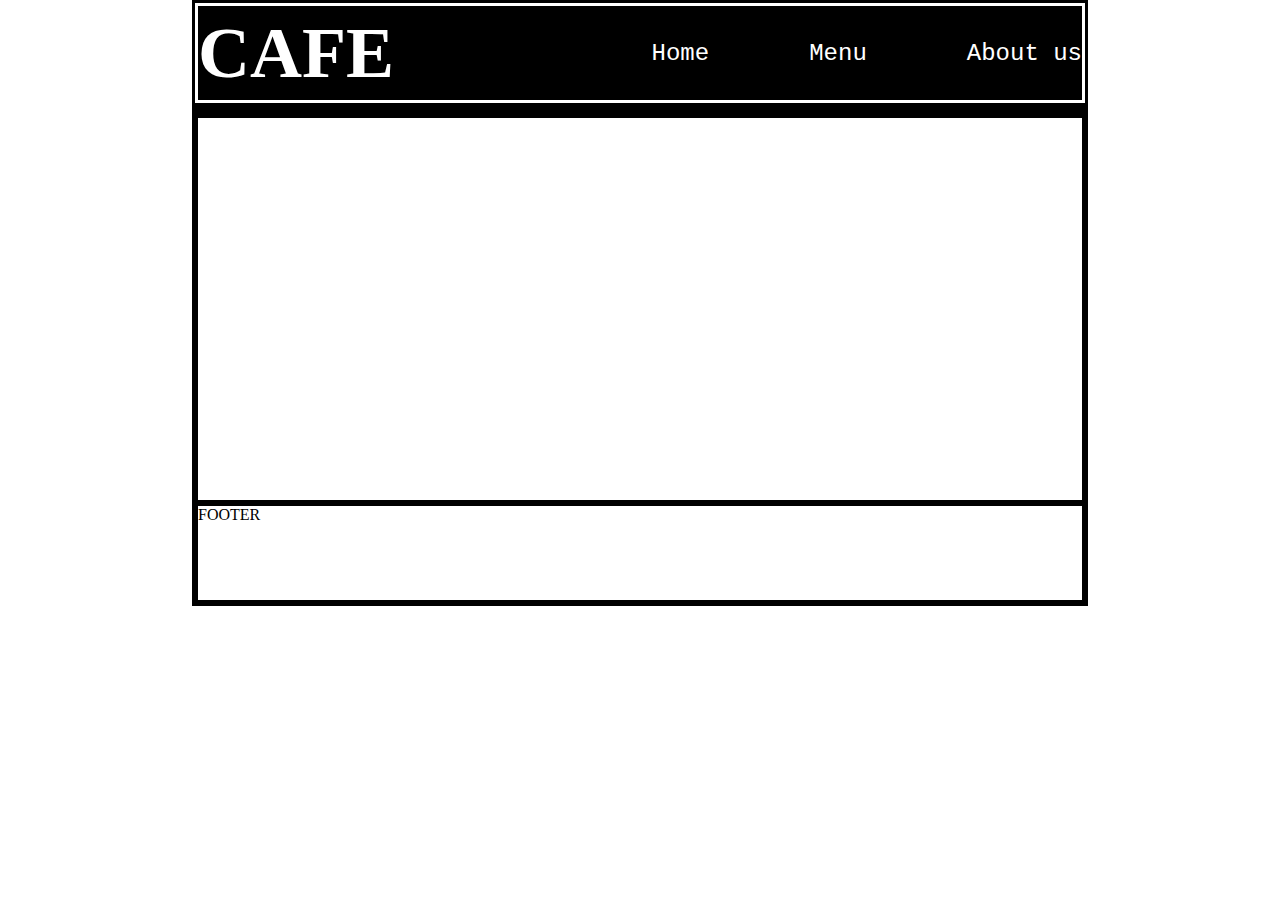
==== index.html @ 5a9dc5c2 "Edit 1" ====
<!DOCTYPE html>
<html lang="en">
<head>
    <meta charset="UTF-8">
    <meta http-equiv="X-UA-Compatible" content="IE=edge">
    <meta name="viewport" content="width=device-width, initial-scale=1.0">
    <title>Cafe</title>
    <link rel="stylesheet" href="Css/nav.css">
    <link rel="stylesheet" href="Css/index.css">
   
    
</head>
<body>
    <div class="grid-container">
        <div class="header"HEAD>
            <h1 id="logo">CAFE</h1>
            <nav>
                <ul>
                    <li>
                        <a>Home</a>
                        <a>Menu</a>
                        <a>About us</a>
                    </li>
                </ul>
            </nav>
        </div>
        <div class="body">
            <div class="body-section-1"></div>
            <div class="body-section-2"></div>
        </div>
        <div class="footer">FOOTER</div>
    </div>
</body>
</html>
---- Css/nav.css ----
.header > h1{
    margin: 0;
}

nav{
    display: flex;
    align-items: center;
    font-size: 1.5rem;
    font-family: 'Dosis','Courier New', Courier, monospace;
}
ul{
    margin: 0;
    padding: 0;
}
li{
    list-style: none;
    display: flex;
    gap: 100px;
}
#logo{
    margin: auto 0;
    font-size: 4.5rem;
 
}
---- Css/index.css ----
body{
    margin: 0;
    padding: 0 15%;
}

div{
    border-style: solid;
}

.grid-container{
    display: grid;
    grid-template-columns: repeat(3,1fr);
    grid-template-rows: 100px 400px 100px;
}


.header{
    grid-column: 1/-1;
    display: flex;
    background-color: black;
    color: white;
    justify-content: space-between;
}   
 

.body{
    grid-column: 1/-1;
}

.body-section-1{
    background-color: aquamarine;
 
}


.footer{
    grid-column: 1/-1;
}
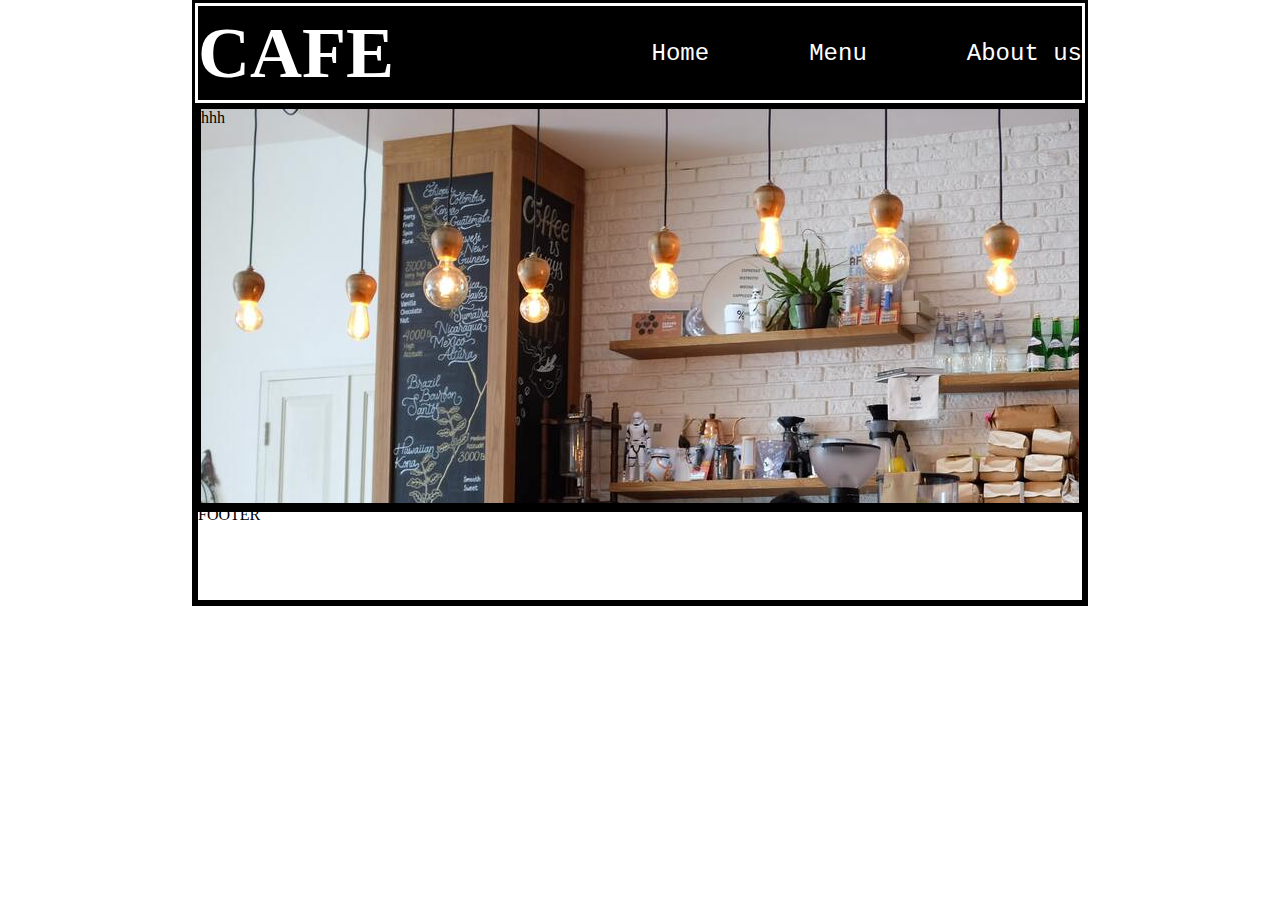
==== commit a521ac4e: "edit" ====
--- a/index.html
+++ b/index.html
@@ -25,7 +25,7 @@
             </nav>
         </div>
         <div class="body">
-            <div class="body-section-1"></div>
+            <div class="body-section-1">hhh</div>
             <div class="body-section-2"></div>
         </div>
         <div class="footer">FOOTER</div>
--- a/Css/index.css
+++ b/Css/index.css
@@ -29,7 +29,9 @@
 
 .body-section-1{
     background-color: aquamarine;
- 
+    background-image: url("../Image/image1.jpg");
+    
+    height: 100%;
 }
 
 
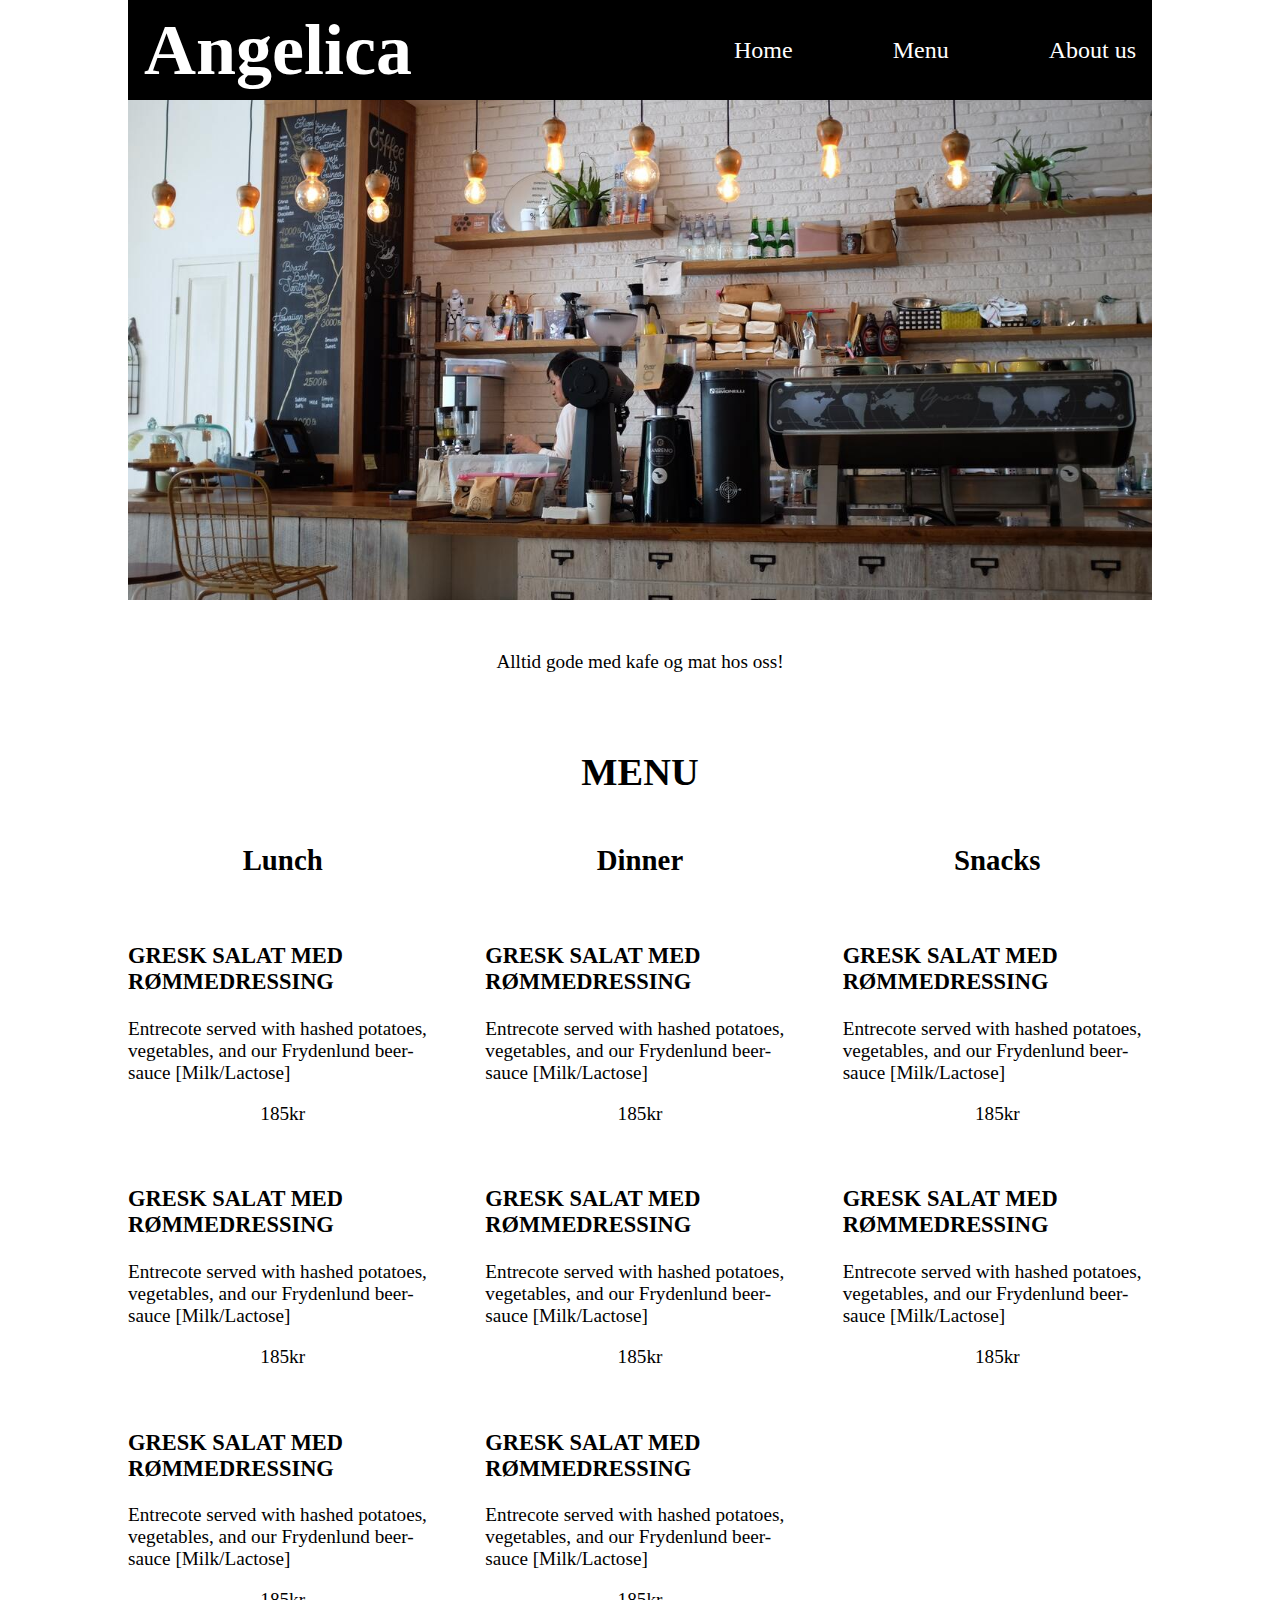
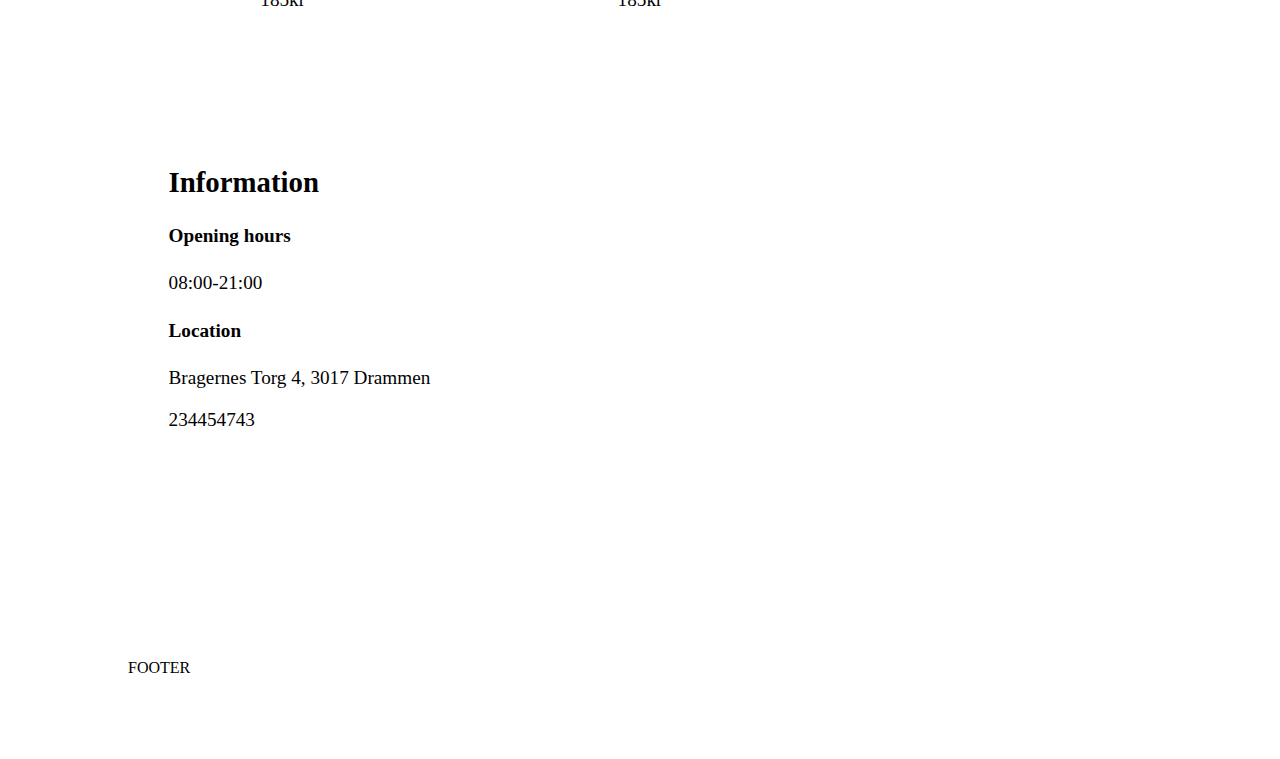
==== commit 454aaa33: "a" ====
--- a/index.html
+++ b/index.html
@@ -7,26 +7,95 @@
     <title>Cafe</title>
     <link rel="stylesheet" href="Css/nav.css">
     <link rel="stylesheet" href="Css/index.css">
+
+
+
    
     
 </head>
 <body>
     <div class="grid-container">
-        <div class="header"HEAD>
-            <h1 id="logo">CAFE</h1>
+        <div class="header">
+            <h1 id="logo">Angelica</h1>
             <nav>
                 <ul>
                     <li>
-                        <a>Home</a>
-                        <a>Menu</a>
-                        <a>About us</a>
+                        <a href="#">Home</a>
+                        <a href="#">Menu</a>
+                        <a href="#">About us</a>
                     </li>
                 </ul>
             </nav>
         </div>
         <div class="body">
-            <div class="body-section-1">hhh</div>
-            <div class="body-section-2"></div>
+            <div class="body-section-1"></div>
+            <div class="body-section-2"><p>Alltid gode med kafe og mat hos oss!</p></div>
+            <div class="body-section-3">
+                <h1>MENU</h1>
+                <div class="courses">
+                    <div class="courses-item">
+                        <h2>Lunch</h2>
+                        <div class="course-item-item">
+                            <h3>GRESK SALAT MED RØMMEDRESSING</h3>
+                            <p> Entrecote served with hashed potatoes, vegetables, and our Frydenlund beer-sauce [Milk/Lactose]</p>
+                            <p class="price">185kr</p>
+                        </div>
+                        <div class="course-item-item">
+                            <h3>GRESK SALAT MED RØMMEDRESSING</h3>
+                            <p> Entrecote served with hashed potatoes, vegetables, and our Frydenlund beer-sauce [Milk/Lactose]</p>
+                            <p class="price">185kr</p>
+                        </div>
+                        <div class="course-item-item">
+                            <h3>GRESK SALAT MED RØMMEDRESSING</h3>
+                            <p> Entrecote served with hashed potatoes, vegetables, and our Frydenlund beer-sauce [Milk/Lactose]</p>
+                            <p class="price">185kr</p>
+                        </div>
+                    </div>
+                    <div class="courses-item">
+                        <h2>Dinner</h2>
+                        <div class="course-item-item">
+                            <h3>GRESK SALAT MED RØMMEDRESSING</h3>
+                            <p> Entrecote served with hashed potatoes, vegetables, and our Frydenlund beer-sauce [Milk/Lactose]</p>
+                            <p class="price">185kr</p>
+                        </div>
+                        <div class="course-item-item">
+                            <h3>GRESK SALAT MED RØMMEDRESSING</h3>
+                            <p> Entrecote served with hashed potatoes, vegetables, and our Frydenlund beer-sauce [Milk/Lactose]</p>
+                            <p class="price">185kr</p>
+                        </div>
+                        <div class="course-item-item">
+                            <h3>GRESK SALAT MED RØMMEDRESSING</h3>
+                            <p> Entrecote served with hashed potatoes, vegetables, and our Frydenlund beer-sauce [Milk/Lactose]</p>
+                            <p class="price">185kr</p>
+                        </div>
+                    </div>
+                    <div class="courses-item">
+                        <h2>Snacks</h2>
+                        <div class="course-item-item">
+                            <h3>GRESK SALAT MED RØMMEDRESSING</h3>
+                            <p> Entrecote served with hashed potatoes, vegetables, and our Frydenlund beer-sauce [Milk/Lactose]</p>
+                            <p class="price">185kr</p>
+                        </div>
+                        <div class="course-item-item">
+                            <h3>GRESK SALAT MED RØMMEDRESSING</h3>
+                            <p> Entrecote served with hashed potatoes, vegetables, and our Frydenlund beer-sauce [Milk/Lactose]</p>
+                            <p class="price">185kr</p>
+                        </div>
+                       
+                    </div>
+                </div>
+            </div>
+            <div class="body-section-4">
+                <div class="information">
+                    <h2>Information</h2>
+                    <h4>Opening hours</h4>
+                    <p>08:00-21:00</p>
+                    <h4>Location</h4>
+                    <p>Bragernes Torg 4, 3017 Drammen</p>
+                    <p>234454743</p>
+                </div>
+                <div><iframe src="https://www.google.com/maps/embed?pb=!1m18!1m12!1m3!1d3998.6964323518023!2d10.722264169775388!3d59.92636390000001!2m3!1f0!2f0!3f0!3m2!1i1024!2i768!4f13.1!3m3!1m2!1s0x46416e77eb3e3a71%3A0x20ac4f3201b4c505!2sCafe%20Nero!5e0!3m2!1sno!2sno!4v1662836518655!5m2!1sno!2sno" width="600" height="400" style="border:0;" allowfullscreen="" loading="lazy" referrerpolicy="no-referrer-when-downgrade"></iframe></div>
+            </div>
         </div>
         <div class="footer">FOOTER</div>
     </div>
--- a/Css/nav.css
+++ b/Css/nav.css
@@ -1,12 +1,14 @@
 .header > h1{
     margin: 0;
 }
-
+.header{
+    padding: 0 1rem;
+}
 nav{
     display: flex;
     align-items: center;
     font-size: 1.5rem;
-    font-family: 'Dosis','Courier New', Courier, monospace;
+    
 }
 ul{
     margin: 0;
@@ -17,6 +19,10 @@
     display: flex;
     gap: 100px;
 }
+a{
+    text-decoration: none;
+    color: white;
+}
 #logo{
     margin: auto 0;
     font-size: 4.5rem;
--- a/Css/index.css
+++ b/Css/index.css
@@ -1,16 +1,16 @@
 body{
     margin: 0;
-    padding: 0 15%;
+    padding: 0 10%;
+    
 }
 
-div{
-    border-style: solid;
-}
+
+
 
 .grid-container{
     display: grid;
     grid-template-columns: repeat(3,1fr);
-    grid-template-rows: 100px 400px 100px;
+    grid-template-rows: 100px auto 100px;
 }
 
 
@@ -25,18 +25,52 @@
 
 .body{
     grid-column: 1/-1;
+    font-size: 1.2rem;
 }
 
 .body-section-1{
+    padding: 250px 0;
     background-color: aquamarine;
     background-image: url("../Image/image1.jpg");
-    
-    height: 100%;
+    background-size: cover; 
+    background-position:center ;
+}
+
+.body-section-2{
+    padding: 2rem 0;
+    display: flex;
+    justify-content: center;
+}
+.body-section-3{
+    display: flex;
+    flex-direction: column;
+}
+.body-section-3 > h1,.price{
+    text-align: center;
+}
+.body-section-3 h2{
+    text-align: center;
+}
+.body-section-4{
+    display: flex;
+    justify-content: space-around;
+    padding: 7rem 0;
+}
+
+.courses{
+    display: flex;
+    gap: 0 3rem;
+}
+.courses-item{
+    display: flex;
+    flex-direction: column;
+    gap: 20px 0;
 }
 
 
 .footer{
     grid-column: 1/-1;
+  
 }
 
 
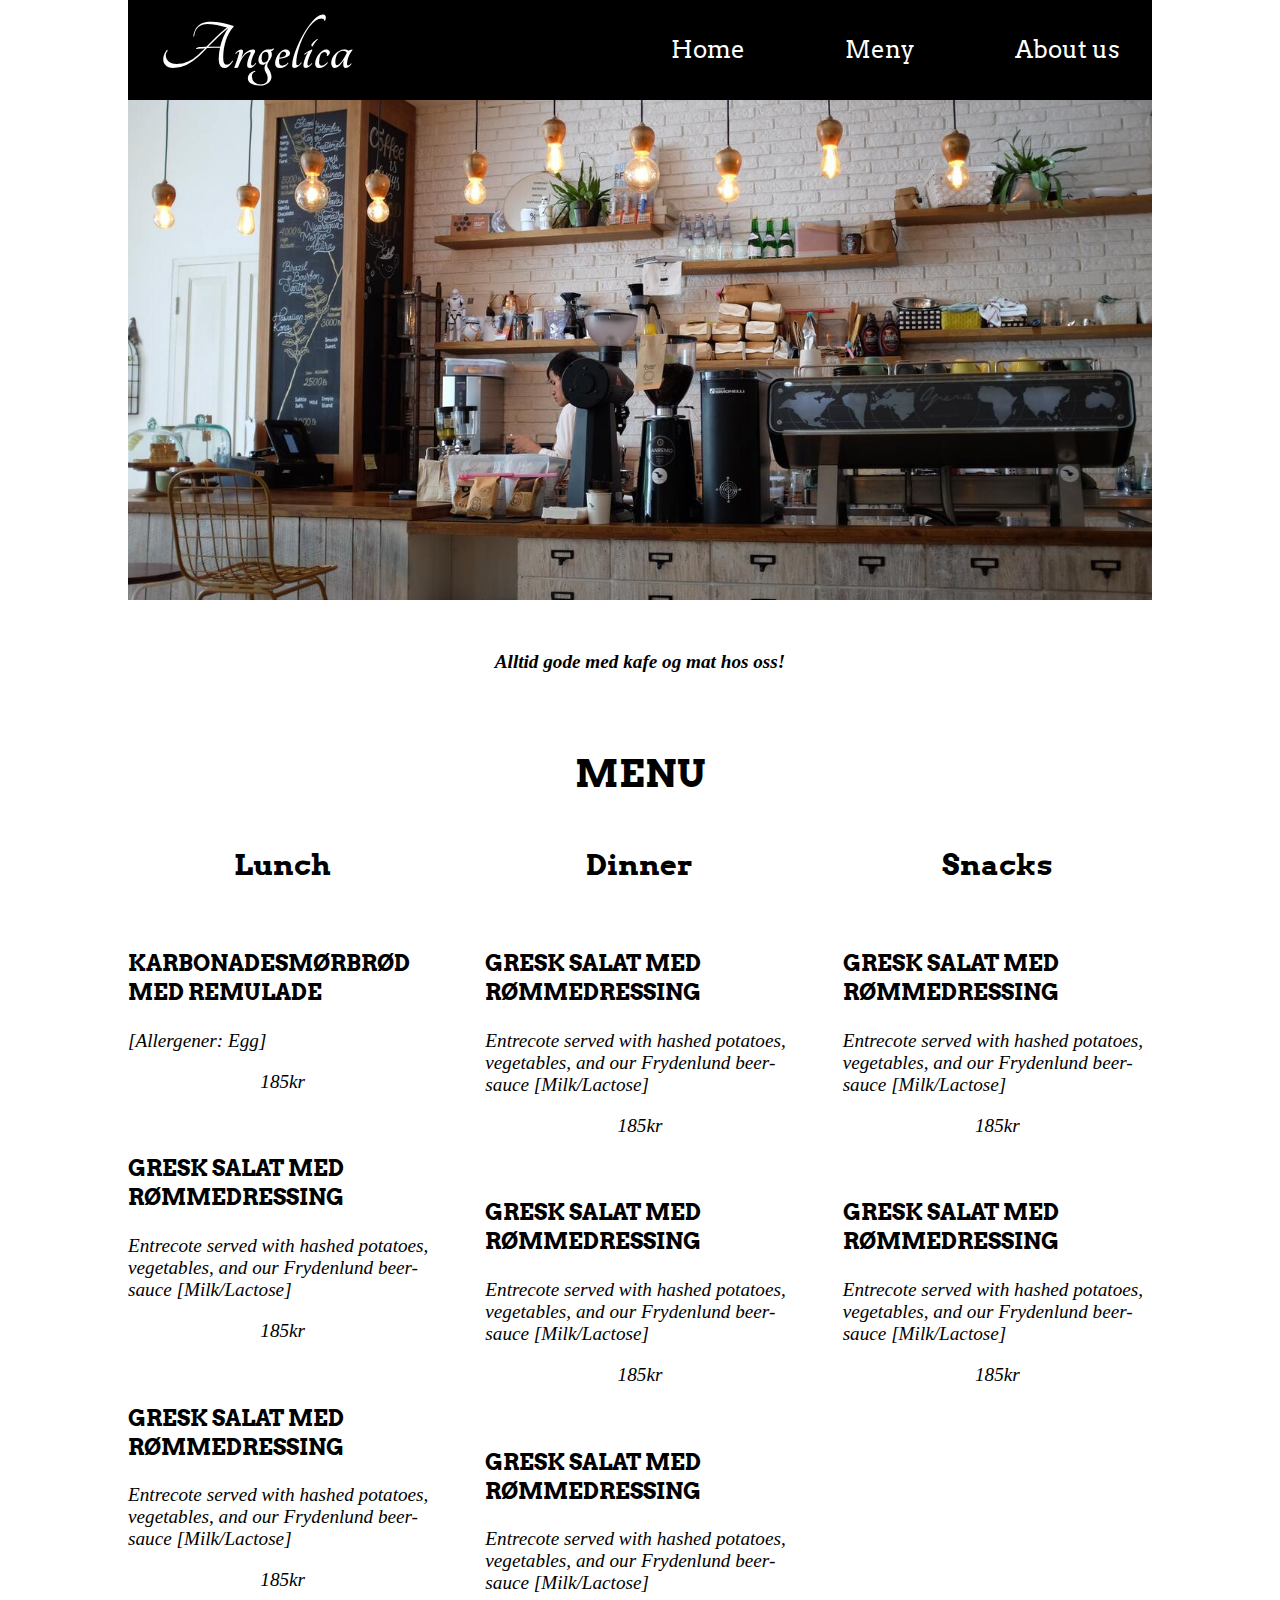
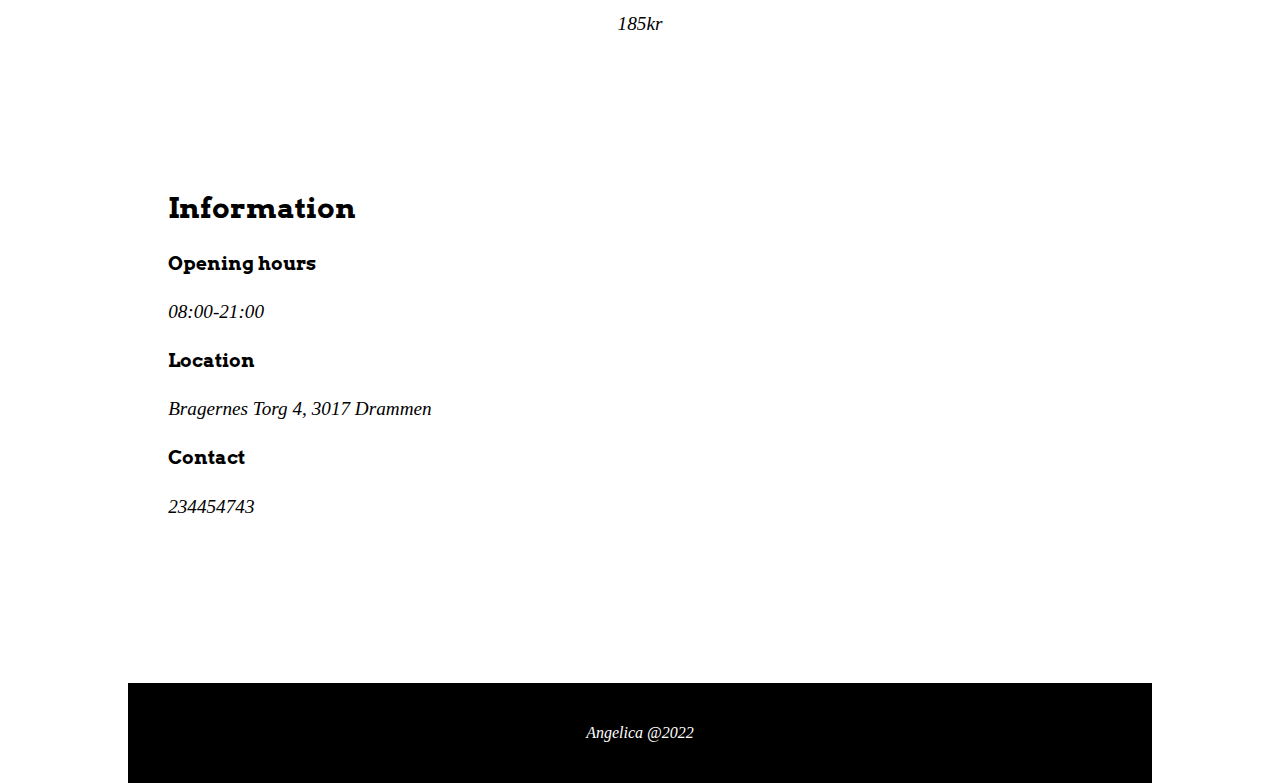
==== commit 07f56b0c: "Almost done" ====
--- a/index.html
+++ b/index.html
@@ -1,5 +1,6 @@
 <!DOCTYPE html>
 <html lang="en">
+
 <head>
     <meta charset="UTF-8">
     <meta http-equiv="X-UA-Compatible" content="IE=edge">
@@ -7,12 +8,14 @@
     <title>Cafe</title>
     <link rel="stylesheet" href="Css/nav.css">
     <link rel="stylesheet" href="Css/index.css">
+    <link rel="stylesheet" href="https://fonts.googleapis.com/css?family=Tangerine">
+    <link rel="preconnect" href="https://fonts.googleapis.com">
+    <link rel="preconnect" href="https://fonts.gstatic.com" crossorigin>
+    <link href="https://fonts.googleapis.com/css2?family=Arvo&display=swap" rel="stylesheet">
 
 
+</head>
 
-   
-    
-</head>
 <body>
     <div class="grid-container">
         <div class="header">
@@ -21,7 +24,7 @@
                 <ul>
                     <li>
                         <a href="#">Home</a>
-                        <a href="#">Menu</a>
+                        <a href="#menu">Meny</a>
                         <a href="#">About us</a>
                     </li>
                 </ul>
@@ -29,25 +32,29 @@
         </div>
         <div class="body">
             <div class="body-section-1"></div>
-            <div class="body-section-2"><p>Alltid gode med kafe og mat hos oss!</p></div>
+            <div class="body-section-2">
+                <p><b>Alltid gode med kafe og mat hos oss!</b></p>
+            </div>
             <div class="body-section-3">
                 <h1>MENU</h1>
-                <div class="courses">
+                <div id="menu" class="courses">
                     <div class="courses-item">
                         <h2>Lunch</h2>
                         <div class="course-item-item">
-                            <h3>GRESK SALAT MED RØMMEDRESSING</h3>
-                            <p> Entrecote served with hashed potatoes, vegetables, and our Frydenlund beer-sauce [Milk/Lactose]</p>
+                            <h3>KARBONADESMØRBRØD MED REMULADE</h3>
+                            <p>[Allergener: Egg]</p>
                             <p class="price">185kr</p>
                         </div>
                         <div class="course-item-item">
                             <h3>GRESK SALAT MED RØMMEDRESSING</h3>
-                            <p> Entrecote served with hashed potatoes, vegetables, and our Frydenlund beer-sauce [Milk/Lactose]</p>
+                            <p>Entrecote served with hashed potatoes, vegetables, and our Frydenlund beer-sauce
+                                [Milk/Lactose]</p>
                             <p class="price">185kr</p>
                         </div>
                         <div class="course-item-item">
                             <h3>GRESK SALAT MED RØMMEDRESSING</h3>
-                            <p> Entrecote served with hashed potatoes, vegetables, and our Frydenlund beer-sauce [Milk/Lactose]</p>
+                            <p> Entrecote served with hashed potatoes, vegetables, and our Frydenlund beer-sauce
+                                [Milk/Lactose]</p>
                             <p class="price">185kr</p>
                         </div>
                     </div>
@@ -55,17 +62,20 @@
                         <h2>Dinner</h2>
                         <div class="course-item-item">
                             <h3>GRESK SALAT MED RØMMEDRESSING</h3>
-                            <p> Entrecote served with hashed potatoes, vegetables, and our Frydenlund beer-sauce [Milk/Lactose]</p>
+                            <p> Entrecote served with hashed potatoes, vegetables, and our Frydenlund beer-sauce
+                                [Milk/Lactose]</p>
                             <p class="price">185kr</p>
                         </div>
                         <div class="course-item-item">
                             <h3>GRESK SALAT MED RØMMEDRESSING</h3>
-                            <p> Entrecote served with hashed potatoes, vegetables, and our Frydenlund beer-sauce [Milk/Lactose]</p>
+                            <p> Entrecote served with hashed potatoes, vegetables, and our Frydenlund beer-sauce
+                                [Milk/Lactose]</p>
                             <p class="price">185kr</p>
                         </div>
                         <div class="course-item-item">
                             <h3>GRESK SALAT MED RØMMEDRESSING</h3>
-                            <p> Entrecote served with hashed potatoes, vegetables, and our Frydenlund beer-sauce [Milk/Lactose]</p>
+                            <p> Entrecote served with hashed potatoes, vegetables, and our Frydenlund beer-sauce
+                                [Milk/Lactose]</p>
                             <p class="price">185kr</p>
                         </div>
                     </div>
@@ -73,15 +83,17 @@
                         <h2>Snacks</h2>
                         <div class="course-item-item">
                             <h3>GRESK SALAT MED RØMMEDRESSING</h3>
-                            <p> Entrecote served with hashed potatoes, vegetables, and our Frydenlund beer-sauce [Milk/Lactose]</p>
+                            <p> Entrecote served with hashed potatoes, vegetables, and our Frydenlund beer-sauce
+                                [Milk/Lactose]</p>
                             <p class="price">185kr</p>
                         </div>
                         <div class="course-item-item">
                             <h3>GRESK SALAT MED RØMMEDRESSING</h3>
-                            <p> Entrecote served with hashed potatoes, vegetables, and our Frydenlund beer-sauce [Milk/Lactose]</p>
+                            <p> Entrecote served with hashed potatoes, vegetables, and our Frydenlund beer-sauce
+                                [Milk/Lactose]</p>
                             <p class="price">185kr</p>
                         </div>
-                       
+
                     </div>
                 </div>
             </div>
@@ -92,12 +104,19 @@
                     <p>08:00-21:00</p>
                     <h4>Location</h4>
                     <p>Bragernes Torg 4, 3017 Drammen</p>
+                    <h4>Contact</h4>
                     <p>234454743</p>
                 </div>
-                <div><iframe src="https://www.google.com/maps/embed?pb=!1m18!1m12!1m3!1d3998.6964323518023!2d10.722264169775388!3d59.92636390000001!2m3!1f0!2f0!3f0!3m2!1i1024!2i768!4f13.1!3m3!1m2!1s0x46416e77eb3e3a71%3A0x20ac4f3201b4c505!2sCafe%20Nero!5e0!3m2!1sno!2sno!4v1662836518655!5m2!1sno!2sno" width="600" height="400" style="border:0;" allowfullscreen="" loading="lazy" referrerpolicy="no-referrer-when-downgrade"></iframe></div>
+                <div><iframe
+                        src="https://www.google.com/maps/embed?pb=!1m18!1m12!1m3!1d3998.6964323518023!2d10.722264169775388!3d59.92636390000001!2m3!1f0!2f0!3f0!3m2!1i1024!2i768!4f13.1!3m3!1m2!1s0x46416e77eb3e3a71%3A0x20ac4f3201b4c505!2sCafe%20Nero!5e0!3m2!1sno!2sno!4v1662836518655!5m2!1sno!2sno"
+                        width="600" height="400" style="border:0;" allowfullscreen="" loading="lazy"
+                        referrerpolicy="no-referrer-when-downgrade"></iframe></div>
             </div>
         </div>
-        <div class="footer">FOOTER</div>
+        <div class="footer">
+            <p>Angelica @2022</p>
+        </div>
     </div>
 </body>
+
 </html>--- a/Css/nav.css
+++ b/Css/nav.css
@@ -2,7 +2,7 @@
     margin: 0;
 }
 .header{
-    padding: 0 1rem;
+    padding: 0 2rem;
 }
 nav{
     display: flex;
@@ -22,9 +22,14 @@
 a{
     text-decoration: none;
     color: white;
+    font-family: 'Arvo', serif;
+    
+}
+a:hover{
+    color: #F6E0B3;
 }
 #logo{
     margin: auto 0;
     font-size: 4.5rem;
- 
+    font-family: 'Tangerine', serif;
 }--- a/Css/index.css
+++ b/Css/index.css
@@ -1,11 +1,17 @@
+html {
+	scroll-behavior: smooth;
+}
 body{
     margin: 0;
     padding: 0 10%;
-    
 }
 
-
-
+p{
+    font-style: italic;
+}
+h1,h2,h3,h4{
+    font-family: 'Arvo', serif;       
+}
 
 .grid-container{
     display: grid;
@@ -48,6 +54,7 @@
 .body-section-3 > h1,.price{
     text-align: center;
 }
+
 .body-section-3 h2{
     text-align: center;
 }
@@ -70,7 +77,11 @@
 
 .footer{
     grid-column: 1/-1;
-  
+    background-color: black;
+    color: white;
+    display: flex;
+    align-items: center;
+    justify-content: center;
 }
 
 
@@ -83,3 +94,4 @@
 
 
 
+
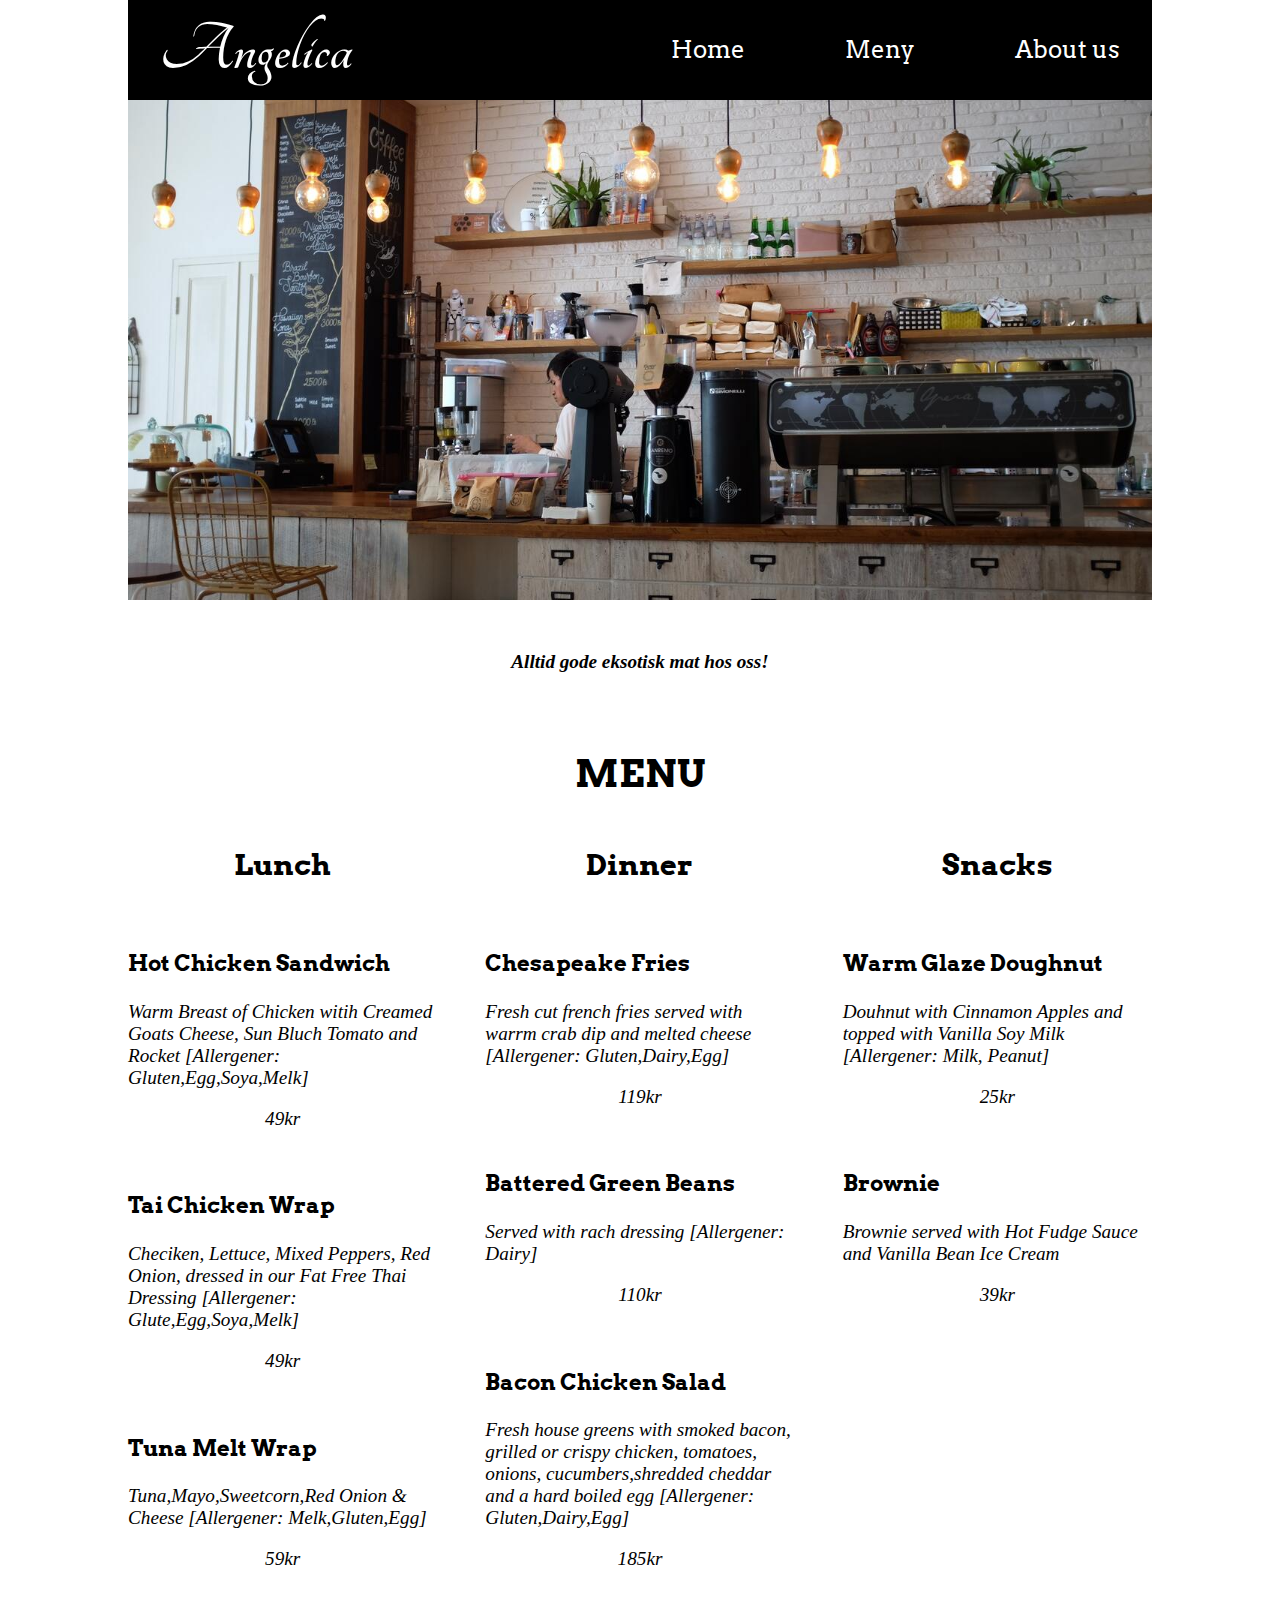
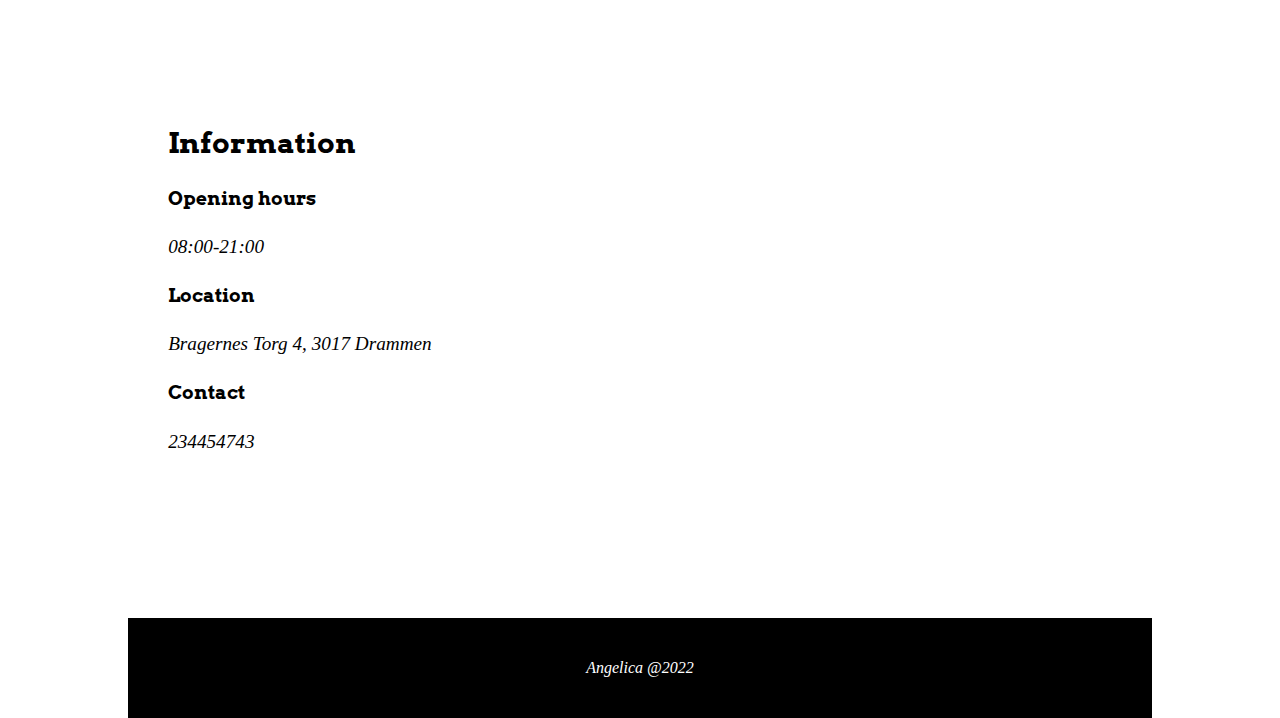
==== commit bd978aa4: "FInal" ====
--- a/index.html
+++ b/index.html
@@ -33,7 +33,7 @@
         <div class="body">
             <div class="body-section-1"></div>
             <div class="body-section-2">
-                <p><b>Alltid gode med kafe og mat hos oss!</b></p>
+                <p><b>Alltid gode eksotisk mat hos oss!</b></p>
             </div>
             <div class="body-section-3">
                 <h1>MENU</h1>
@@ -41,59 +41,51 @@
                     <div class="courses-item">
                         <h2>Lunch</h2>
                         <div class="course-item-item">
-                            <h3>KARBONADESMØRBRØD MED REMULADE</h3>
-                            <p>[Allergener: Egg]</p>
-                            <p class="price">185kr</p>
+                            <h3>Hot Chicken Sandwich</h3>
+                            <p>Warm Breast of Chicken witih Creamed Goats Cheese, Sun Bluch Tomato and Rocket [Allergener: Gluten,Egg,Soya,Melk]</p>
+                            <p class="price">49kr</p>
                         </div>
                         <div class="course-item-item">
-                            <h3>GRESK SALAT MED RØMMEDRESSING</h3>
-                            <p>Entrecote served with hashed potatoes, vegetables, and our Frydenlund beer-sauce
-                                [Milk/Lactose]</p>
-                            <p class="price">185kr</p>
+                            <h3>Tai Chicken Wrap</h3>
+                            <p>Checiken, Lettuce, Mixed Peppers, Red Onion, dressed in our Fat Free Thai Dressing [Allergener: Glute,Egg,Soya,Melk]</p>
+                            <p class="price">49kr</p>
                         </div>
                         <div class="course-item-item">
-                            <h3>GRESK SALAT MED RØMMEDRESSING</h3>
-                            <p> Entrecote served with hashed potatoes, vegetables, and our Frydenlund beer-sauce
-                                [Milk/Lactose]</p>
-                            <p class="price">185kr</p>
+                            <h3>Tuna Melt Wrap</h3>
+                            <p>Tuna,Mayo,Sweetcorn,Red Onion & Cheese [Allergener: Melk,Gluten,Egg]</p>
+                            <p class="price">59kr</p>
                         </div>
                     </div>
                     <div class="courses-item">
                         <h2>Dinner</h2>
                         <div class="course-item-item">
-                            <h3>GRESK SALAT MED RØMMEDRESSING</h3>
-                            <p> Entrecote served with hashed potatoes, vegetables, and our Frydenlund beer-sauce
-                                [Milk/Lactose]</p>
-                            <p class="price">185kr</p>
+                            <h3>Chesapeake Fries</h3>
+                            <p>Fresh cut french fries served with warrm crab dip and melted cheese [Allergener: Gluten,Dairy,Egg]</p>
+                            <p class="price">119kr</p>
                         </div>
                         <div class="course-item-item">
-                            <h3>GRESK SALAT MED RØMMEDRESSING</h3>
-                            <p> Entrecote served with hashed potatoes, vegetables, and our Frydenlund beer-sauce
-                                [Milk/Lactose]</p>
-                            <p class="price">185kr</p>
+                            <h3>Battered Green Beans</h3>
+                            <p>Served with rach dressing [Allergener: Dairy]</p>
+                            <p class="price">110kr</p>
                         </div>
                         <div class="course-item-item">
-                            <h3>GRESK SALAT MED RØMMEDRESSING</h3>
-                            <p> Entrecote served with hashed potatoes, vegetables, and our Frydenlund beer-sauce
-                                [Milk/Lactose]</p>
+                            <h3>Bacon Chicken Salad</h3>
+                            <p>Fresh house greens with smoked bacon, grilled or crispy chicken, tomatoes, onions, cucumbers,shredded cheddar and a hard boiled egg [Allergener: Gluten,Dairy,Egg]</p>
                             <p class="price">185kr</p>
                         </div>
                     </div>
                     <div class="courses-item">
                         <h2>Snacks</h2>
                         <div class="course-item-item">
-                            <h3>GRESK SALAT MED RØMMEDRESSING</h3>
-                            <p> Entrecote served with hashed potatoes, vegetables, and our Frydenlund beer-sauce
-                                [Milk/Lactose]</p>
-                            <p class="price">185kr</p>
+                            <h3>Warm Glaze Doughnut</h3>
+                            <p>Douhnut with Cinnamon Apples and topped with Vanilla Soy Milk [Allergener: Milk, Peanut]</p>
+                            <p class="price">25kr</p>
                         </div>
                         <div class="course-item-item">
-                            <h3>GRESK SALAT MED RØMMEDRESSING</h3>
-                            <p> Entrecote served with hashed potatoes, vegetables, and our Frydenlund beer-sauce
-                                [Milk/Lactose]</p>
-                            <p class="price">185kr</p>
+                            <h3>Brownie</h3>
+                            <p>Brownie served with Hot Fudge Sauce and Vanilla Bean Ice Cream</p>
+                            <p class="price">39kr</p>
                         </div>
-
                     </div>
                 </div>
             </div>
--- a/Css/index.css
+++ b/Css/index.css
@@ -67,11 +67,13 @@
 .courses{
     display: flex;
     gap: 0 3rem;
+    justify-content: space-evenly;
 }
 .courses-item{
     display: flex;
     flex-direction: column;
     gap: 20px 0;
+    width: 350px;
 }
 
 
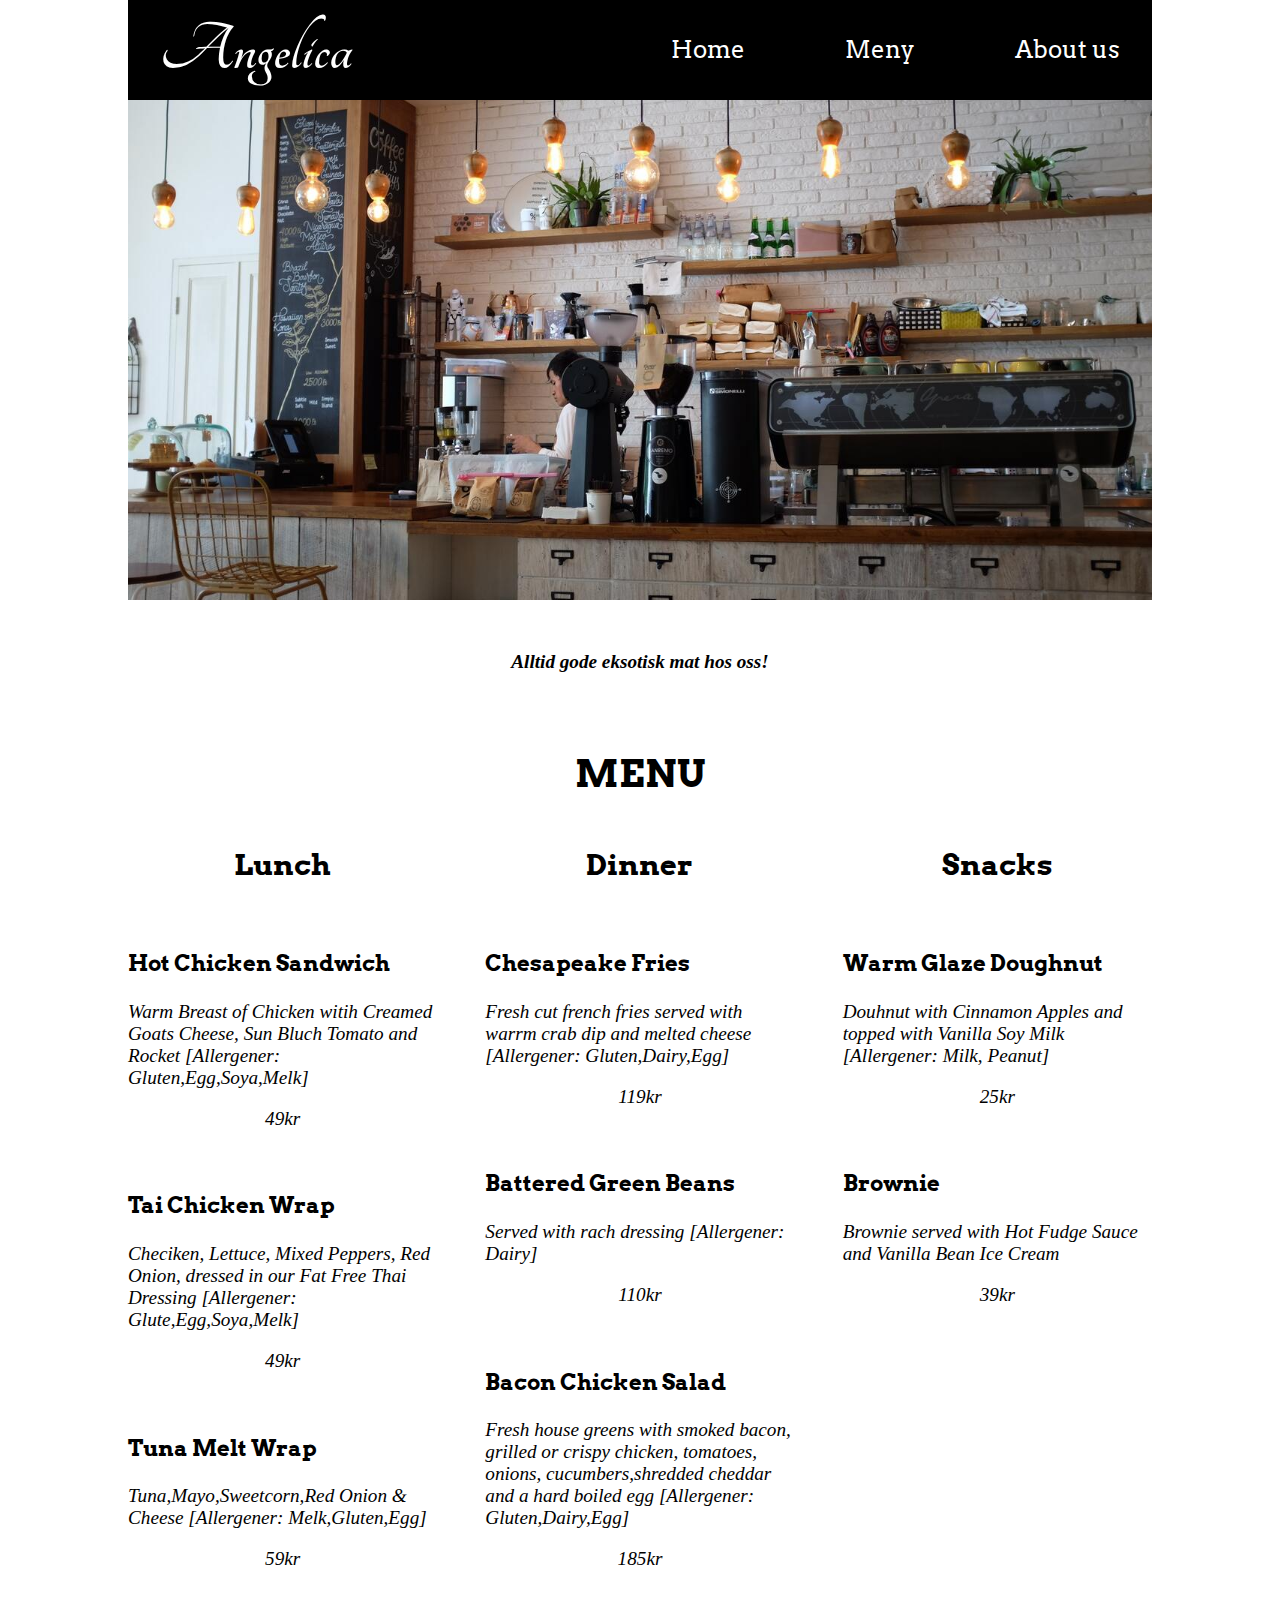
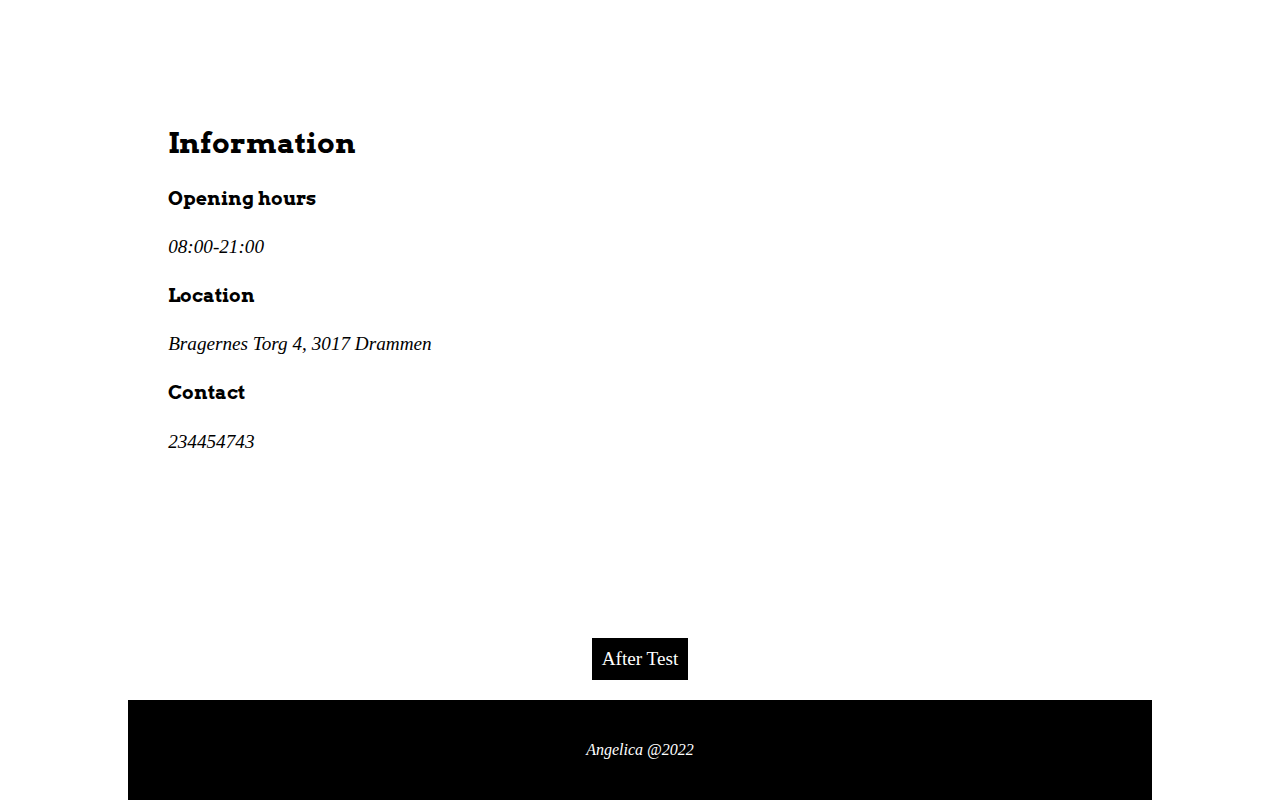
==== commit 891a1943: "After test" ====
--- a/index.html
+++ b/index.html
@@ -42,12 +42,14 @@
                         <h2>Lunch</h2>
                         <div class="course-item-item">
                             <h3>Hot Chicken Sandwich</h3>
-                            <p>Warm Breast of Chicken witih Creamed Goats Cheese, Sun Bluch Tomato and Rocket [Allergener: Gluten,Egg,Soya,Melk]</p>
+                            <p>Warm Breast of Chicken witih Creamed Goats Cheese, Sun Bluch Tomato and Rocket
+                                [Allergener: Gluten,Egg,Soya,Melk]</p>
                             <p class="price">49kr</p>
                         </div>
                         <div class="course-item-item">
                             <h3>Tai Chicken Wrap</h3>
-                            <p>Checiken, Lettuce, Mixed Peppers, Red Onion, dressed in our Fat Free Thai Dressing [Allergener: Glute,Egg,Soya,Melk]</p>
+                            <p>Checiken, Lettuce, Mixed Peppers, Red Onion, dressed in our Fat Free Thai Dressing
+                                [Allergener: Glute,Egg,Soya,Melk]</p>
                             <p class="price">49kr</p>
                         </div>
                         <div class="course-item-item">
@@ -60,7 +62,8 @@
                         <h2>Dinner</h2>
                         <div class="course-item-item">
                             <h3>Chesapeake Fries</h3>
-                            <p>Fresh cut french fries served with warrm crab dip and melted cheese [Allergener: Gluten,Dairy,Egg]</p>
+                            <p>Fresh cut french fries served with warrm crab dip and melted cheese [Allergener:
+                                Gluten,Dairy,Egg]</p>
                             <p class="price">119kr</p>
                         </div>
                         <div class="course-item-item">
@@ -70,7 +73,8 @@
                         </div>
                         <div class="course-item-item">
                             <h3>Bacon Chicken Salad</h3>
-                            <p>Fresh house greens with smoked bacon, grilled or crispy chicken, tomatoes, onions, cucumbers,shredded cheddar and a hard boiled egg [Allergener: Gluten,Dairy,Egg]</p>
+                            <p>Fresh house greens with smoked bacon, grilled or crispy chicken, tomatoes, onions,
+                                cucumbers,shredded cheddar and a hard boiled egg [Allergener: Gluten,Dairy,Egg]</p>
                             <p class="price">185kr</p>
                         </div>
                     </div>
@@ -78,7 +82,8 @@
                         <h2>Snacks</h2>
                         <div class="course-item-item">
                             <h3>Warm Glaze Doughnut</h3>
-                            <p>Douhnut with Cinnamon Apples and topped with Vanilla Soy Milk [Allergener: Milk, Peanut]</p>
+                            <p>Douhnut with Cinnamon Apples and topped with Vanilla Soy Milk [Allergener: Milk, Peanut]
+                            </p>
                             <p class="price">25kr</p>
                         </div>
                         <div class="course-item-item">
@@ -104,6 +109,11 @@
                         width="600" height="400" style="border:0;" allowfullscreen="" loading="lazy"
                         referrerpolicy="no-referrer-when-downgrade"></iframe></div>
             </div>
+            <div id="body-after-test">
+                <a id="after-test" href="indexAfterTest.html">After Test</a>
+            </div>
+
+
         </div>
         <div class="footer">
             <p>Angelica @2022</p>
--- a/Css/nav.css
+++ b/Css/nav.css
@@ -19,13 +19,13 @@
     display: flex;
     gap: 100px;
 }
-a{
+nav a{
     text-decoration: none;
     color: white;
     font-family: 'Arvo', serif;
-    
 }
-a:hover{
+ 
+nav a:hover{
     color: #F6E0B3;
 }
 #logo{
--- a/Css/index.css
+++ b/Css/index.css
@@ -17,6 +17,7 @@
     display: grid;
     grid-template-columns: repeat(3,1fr);
     grid-template-rows: 100px auto 100px;
+ 
 }
 
 
@@ -46,7 +47,9 @@
     padding: 2rem 0;
     display: flex;
     justify-content: center;
+  
 }
+ 
 .body-section-3{
     display: flex;
     flex-direction: column;
@@ -86,14 +89,21 @@
     justify-content: center;
 }
 
+ 
+ 
+#body-after-test{
+    padding: 20px;
+}
+
+#after-test{
+    color: white;
+    background-color: black;
+    text-decoration: none;
+    padding: 10px;
+    display: block;
+    margin: 0 auto;
+    width: fit-content;
+}
 
 
 
-
-
-
-
-
-
-
-
